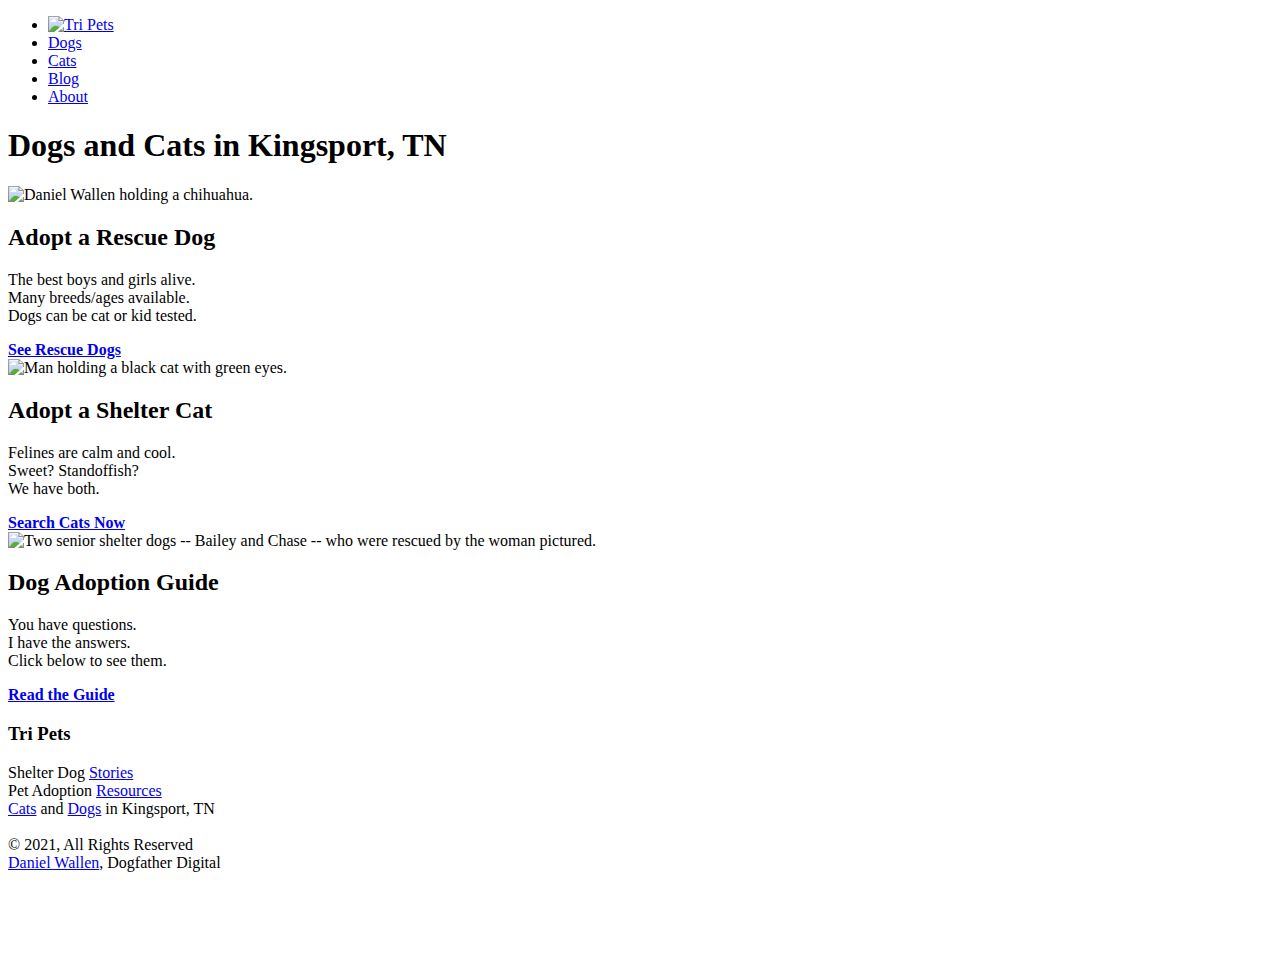
==== index.html @ e1119c5a "Add files via upload" ====
<!DOCTYPE html><!--  This site was created in Webflow. http://www.webflow.com  -->
<!--  Last Published: Fri Jan 29 2021 01:55:20 GMT+0000 (Coordinated Universal Time)  -->
<html data-wf-page="5ed4f68f78a1382084fd4b1a" data-wf-site="5ed4f68f78a138a384fd4b19">
<head>
  <meta charset="utf-8">
  <title>Dogs and Cats for Adoption in Kingsport, TN - Tri Pets</title>
  <meta content="Tri Pets is a pet adoption website serving the Tri-Cities. Looking for a dog or cat in Kingsport? Click to browse our local pets directory now." name="description">
  <meta content="Dogs and Cats for Adoption in Kingsport, TN - Tri Pets" property="og:title">
  <meta content="Tri Pets is a pet adoption website serving the Tri-Cities. Looking for a dog or cat in Kingsport? Click to browse our local pets directory now." property="og:description">
  <meta content="https://uploads-ssl.webflow.com/5ed4f68f78a138a384fd4b19/5ee0e1e221144598e5bb6f5f_tripets_home_seo%20(2).jpg" property="og:image">
  <meta content="Dogs and Cats for Adoption in Kingsport, TN - Tri Pets" property="twitter:title">
  <meta content="Tri Pets is a pet adoption website serving the Tri-Cities. Looking for a dog or cat in Kingsport? Click to browse our local pets directory now." property="twitter:description">
  <meta content="https://uploads-ssl.webflow.com/5ed4f68f78a138a384fd4b19/5ee0e1e221144598e5bb6f5f_tripets_home_seo%20(2).jpg" property="twitter:image">
  <meta property="og:type" content="website">
  <meta content="summary_large_image" name="twitter:card">
  <meta content="width=device-width, initial-scale=1" name="viewport">
  <meta content="2Pxyx9hiwLcddyiHBdIUPZRX5htZqiBv3Q6vPoJ77Sc" name="google-site-verification">
  <meta content="Webflow" name="generator">
  <link href="css/normalize.css" rel="stylesheet" type="text/css">
  <link href="css/webflow.css" rel="stylesheet" type="text/css">
  <link href="css/tri-pets.webflow.css" rel="stylesheet" type="text/css">
  <!-- [if lt IE 9]><script src="https://cdnjs.cloudflare.com/ajax/libs/html5shiv/3.7.3/html5shiv.min.js" type="text/javascript"></script><![endif] -->
  <script type="text/javascript">!function(o,c){var n=c.documentElement,t=" w-mod-";n.className+=t+"js",("ontouchstart"in o||o.DocumentTouch&&c instanceof DocumentTouch)&&(n.className+=t+"touch")}(window,document);</script>
  <link href="images/favicon.png" rel="shortcut icon" type="image/x-icon">
  <link href="images/webclip.png" rel="apple-touch-icon">
  <link href="https://www.tripets.org/" rel="canonical">
  <script async="" src="https://www.googletagmanager.com/gtag/js?id=UA-169302219-1"></script>
  <script type="text/javascript">window.dataLayer = window.dataLayer || [];function gtag(){dataLayer.push(arguments);}gtag('js', new Date());gtag('config', 'UA-169302219-1', {'anonymize_ip': false});</script>
</head>
<body>
  <header id="nav" class="sticky-nav">
    <nav class="w-container">
      <ul role="list" class="nav-grid w-list-unstyled">
        <li id="w-node-2475e80f1b31-84fd4b1a">
          <a href="https://www.tripets.org" class="nav-logo-link w-inline-block"><img src="images/84fe8e11-ecd4-4940-9826-82a768162bae_200x200.png" alt="Tri Pets" class="nav-logo"></a>
        </li>
        <li>
          <a href="https://www.tripets.org/dogs" class="nav-link">Dogs</a>
        </li>
        <li>
          <a href="https://www.tripets.org/cats" class="nav-link">Cats</a>
        </li>
        <li>
          <a href="https://www.tripets.org/blog" class="nav-link">Blog</a>
        </li>
        <li>
          <a href="https://www.tripets.org/about" class="nav-link">About</a>
        </li>
      </ul>
    </nav>
  </header>
  <section id="cards-section" class="pets-directory">
    <div class="pets-container w-container">
      <h1 class="top-header">Dogs and Cats in Kingsport, TN</h1>
      <div class="pets-grid">
        <div id="w-node-05af21439774-84fd4b1a" class="landing-page-container">
          <div class="pet-card"><img src="images/69469343_792908639200_7432899148673712128_n.jpg" alt="Daniel Wallen holding a chihuahua." class="pet-image"></div>
          <h2 class="pet-name">Adopt a Rescue Dog</h2>
          <p class="pet-description">The best boys and girls alive.<br>Many breeds/ages available.<br>Dogs can be cat or kid tested.</p>
          <a href="https://www.tripets.org/dogs" class="adopt-button w-button"><strong class="adopt-button-text">See Rescue Dogs</strong></a>
        </div>
        <div id="w-node-05af2143977b-84fd4b1a" class="landing-page-container">
          <div class="pet-card"><img src="images/Tripets2.jpg" alt="Man holding a black cat with green eyes." class="pet-image"></div>
          <h2 id="w-node-05af2143977e-84fd4b1a" class="pet-name">Adopt a Shelter Cat</h2>
          <p class="pet-description">Felines are calm and cool.<br>Sweet? Standoffish?<br>We have both.</p>
          <a href="https://www.tripets.org/cats" class="adopt-button w-button"><strong class="adopt-button-text">Search Cats Now</strong></a>
        </div>
        <div id="w-node-05af21439782-84fd4b1a" class="landing-page-container">
          <div class="pet-card"><img src="images/Tripets3.jpg" sizes="(max-width: 479px) 75vw, (max-width: 767px) 60vw, (max-width: 991px) 30vw, 287px" srcset="images/Tripets3-p-500.jpeg 500w, images/Tripets3-p-800.jpeg 800w, images/Tripets3-p-1080.jpeg 1080w, images/Tripets3.jpg 1403w" alt="Two senior shelter dogs -- Bailey and Chase -- who were rescued by the woman pictured." class="pet-image forever"></div>
          <h2 class="pet-name">Dog Adoption Guide</h2>
          <p id="w-node-05af21439787-84fd4b1a" class="pet-description">You have questions.<br>I have the answers.<br>Click below to see them.</p>
          <a href="https://www.tripets.org/resource/adopt-dog" class="adopt-button w-button"><strong class="adopt-button-text">Read the Guide</strong></a>
        </div>
      </div>
    </div>
  </section>
  <h3 class="tri-pets home">Tri Pets</h3>
  <p class="credits">Shelter Dog <a href="https://www.tripets.org/blog">Stories</a><strong><br></strong>Pet Adoption <a href="https://www.tripets.org/resources">Resources</a><br>
    <a href="https://www.tripets.org/cats">Cats</a> and <a href="https://www.tripets.org/dogs">Dogs</a> in Kingsport, TN<br>‍<br>© 2021, All Rights Reserved<br>‍<a href="https://www.danielwallen.dev">Daniel Wallen</a>, Dogfather Digital<br>‍
  </p>
  <div class="facebook home w-widget w-widget-facebook"><iframe src="https://www.facebook.com/plugins/like.php?href=https%3A%2F%2Fwww.facebook.com%2FDogfatherDigital&amp;layout=standard&amp;locale=en_US&amp;action=like&amp;show_faces=false&amp;share=false" scrolling="no" frameborder="0" allowtransparency="true" style="border: none; overflow: hidden; width: 300px; height: 35px;"></iframe></div>
  <script src="https://d3e54v103j8qbb.cloudfront.net/js/jquery-3.5.1.min.dc5e7f18c8.js?site=5ed4f68f78a138a384fd4b19" type="text/javascript" integrity="sha256-9/aliU8dGd2tb6OSsuzixeV4y/faTqgFtohetphbbj0=" crossorigin="anonymous"></script>
  <script src="js/webflow.js" type="text/javascript"></script>
  <!-- [if lte IE 9]><script src="https://cdnjs.cloudflare.com/ajax/libs/placeholders/3.0.2/placeholders.min.js"></script><![endif] -->
</body>
</html>
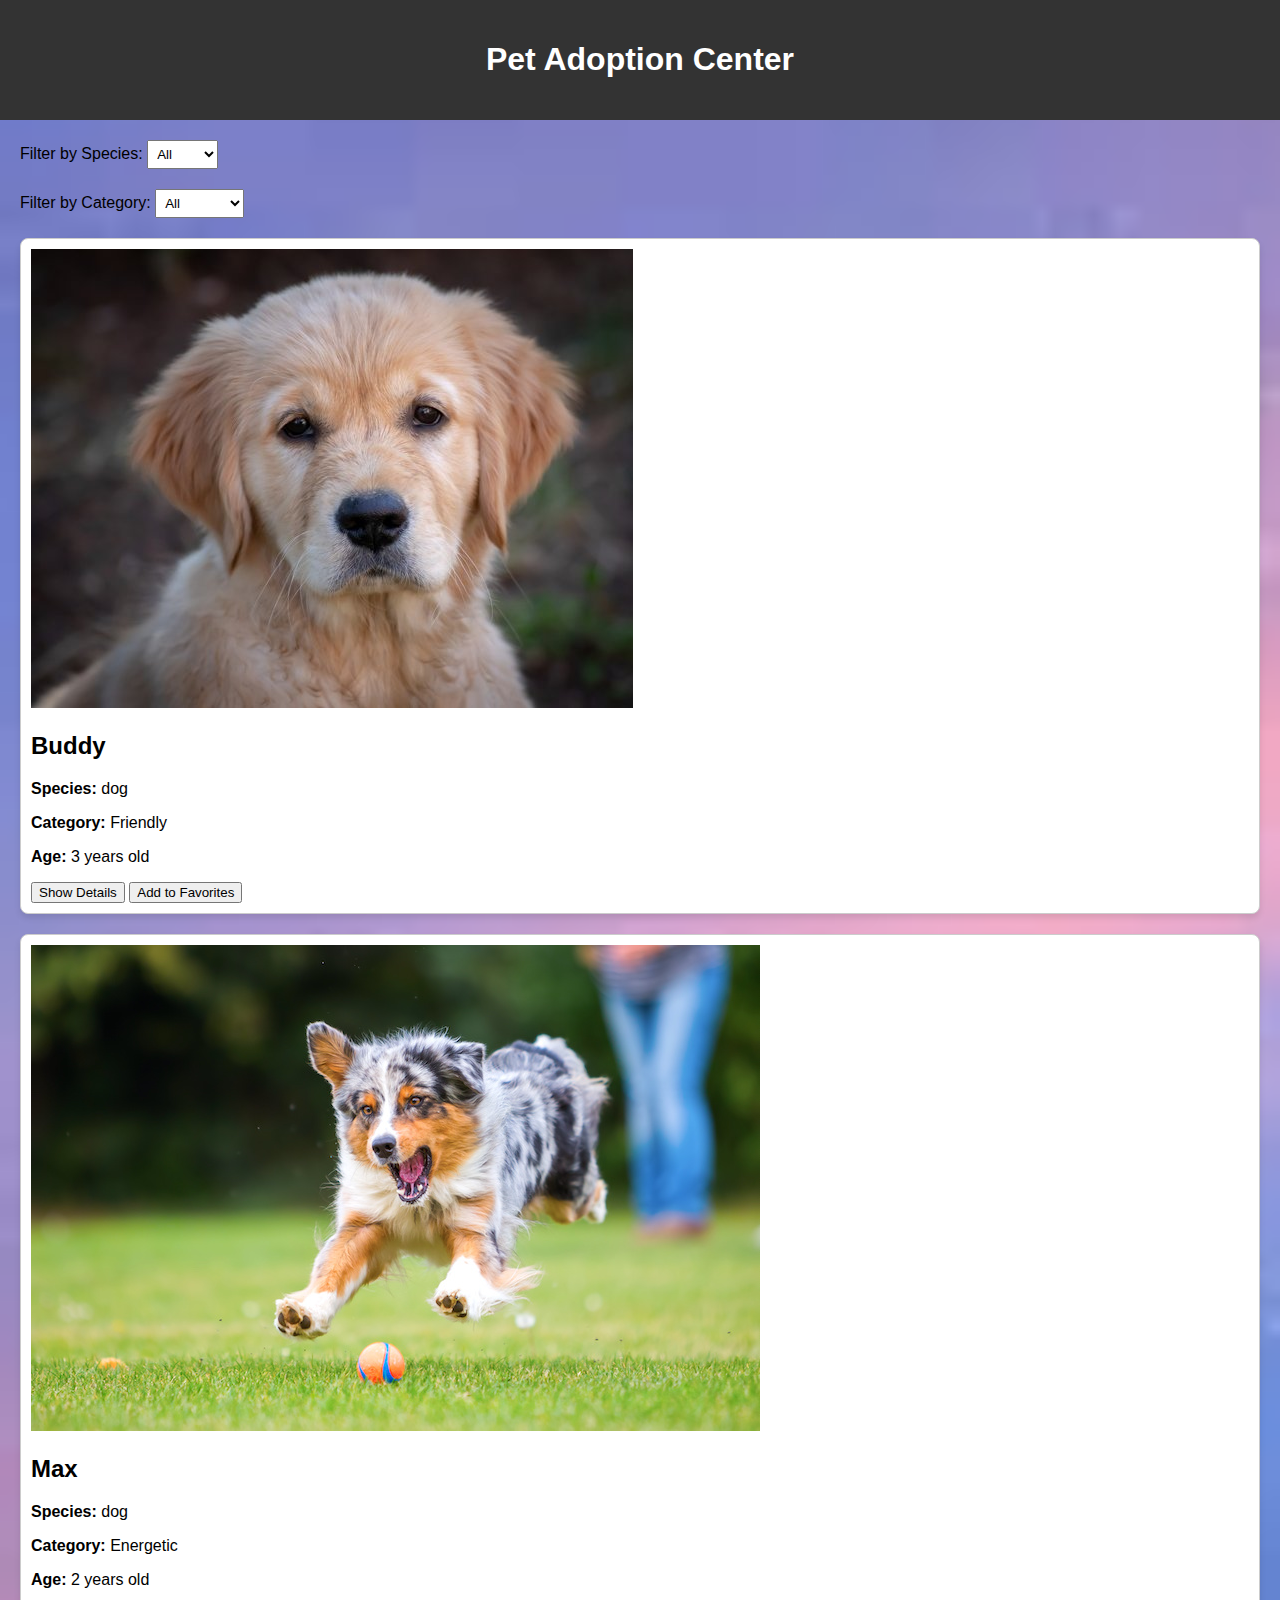
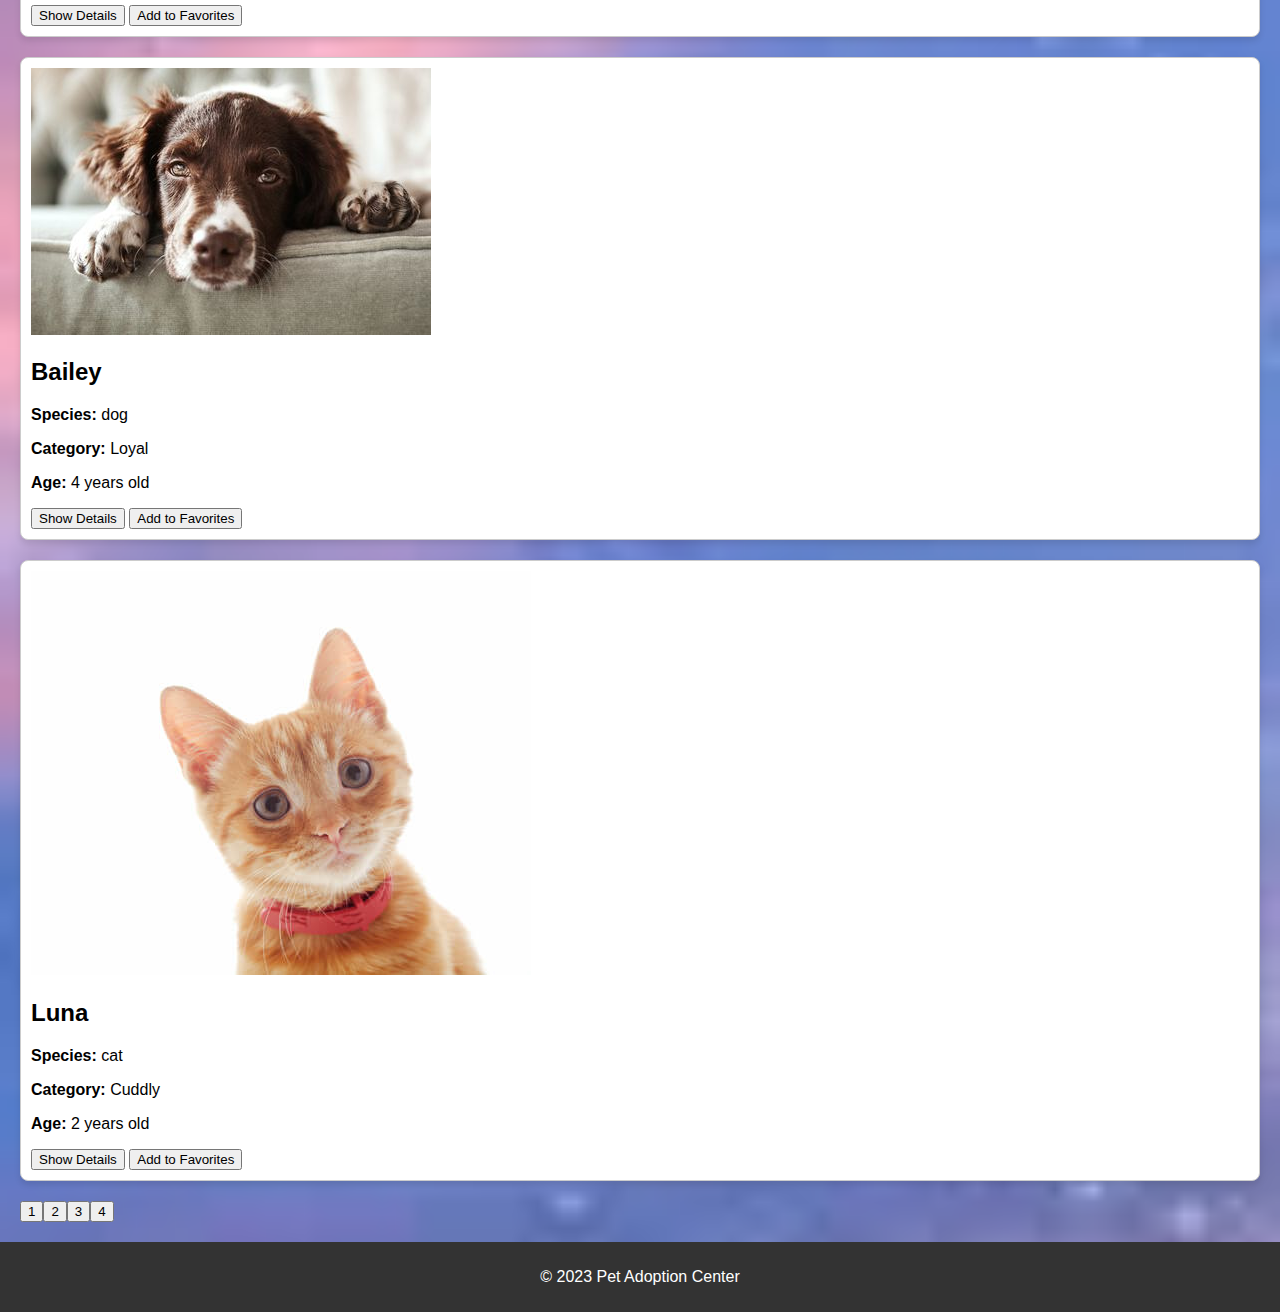
==== commit 998dc385: "Add files via upload" ====
--- a/index.html
+++ b/index.html
@@ -1,86 +1,56 @@
-<!DOCTYPE html><!--  This site was created in Webflow. http://www.webflow.com  -->
-<!--  Last Published: Fri Jan 29 2021 01:55:20 GMT+0000 (Coordinated Universal Time)  -->
-<html data-wf-page="5ed4f68f78a1382084fd4b1a" data-wf-site="5ed4f68f78a138a384fd4b19">
-<head>
-  <meta charset="utf-8">
-  <title>Dogs and Cats for Adoption in Kingsport, TN - Tri Pets</title>
-  <meta content="Tri Pets is a pet adoption website serving the Tri-Cities. Looking for a dog or cat in Kingsport? Click to browse our local pets directory now." name="description">
-  <meta content="Dogs and Cats for Adoption in Kingsport, TN - Tri Pets" property="og:title">
-  <meta content="Tri Pets is a pet adoption website serving the Tri-Cities. Looking for a dog or cat in Kingsport? Click to browse our local pets directory now." property="og:description">
-  <meta content="https://uploads-ssl.webflow.com/5ed4f68f78a138a384fd4b19/5ee0e1e221144598e5bb6f5f_tripets_home_seo%20(2).jpg" property="og:image">
-  <meta content="Dogs and Cats for Adoption in Kingsport, TN - Tri Pets" property="twitter:title">
-  <meta content="Tri Pets is a pet adoption website serving the Tri-Cities. Looking for a dog or cat in Kingsport? Click to browse our local pets directory now." property="twitter:description">
-  <meta content="https://uploads-ssl.webflow.com/5ed4f68f78a138a384fd4b19/5ee0e1e221144598e5bb6f5f_tripets_home_seo%20(2).jpg" property="twitter:image">
-  <meta property="og:type" content="website">
-  <meta content="summary_large_image" name="twitter:card">
-  <meta content="width=device-width, initial-scale=1" name="viewport">
-  <meta content="2Pxyx9hiwLcddyiHBdIUPZRX5htZqiBv3Q6vPoJ77Sc" name="google-site-verification">
-  <meta content="Webflow" name="generator">
-  <link href="css/normalize.css" rel="stylesheet" type="text/css">
-  <link href="css/webflow.css" rel="stylesheet" type="text/css">
-  <link href="css/tri-pets.webflow.css" rel="stylesheet" type="text/css">
-  <!-- [if lt IE 9]><script src="https://cdnjs.cloudflare.com/ajax/libs/html5shiv/3.7.3/html5shiv.min.js" type="text/javascript"></script><![endif] -->
-  <script type="text/javascript">!function(o,c){var n=c.documentElement,t=" w-mod-";n.className+=t+"js",("ontouchstart"in o||o.DocumentTouch&&c instanceof DocumentTouch)&&(n.className+=t+"touch")}(window,document);</script>
-  <link href="images/favicon.png" rel="shortcut icon" type="image/x-icon">
-  <link href="images/webclip.png" rel="apple-touch-icon">
-  <link href="https://www.tripets.org/" rel="canonical">
-  <script async="" src="https://www.googletagmanager.com/gtag/js?id=UA-169302219-1"></script>
-  <script type="text/javascript">window.dataLayer = window.dataLayer || [];function gtag(){dataLayer.push(arguments);}gtag('js', new Date());gtag('config', 'UA-169302219-1', {'anonymize_ip': false});</script>
-</head>
-<body>
-  <header id="nav" class="sticky-nav">
-    <nav class="w-container">
-      <ul role="list" class="nav-grid w-list-unstyled">
-        <li id="w-node-2475e80f1b31-84fd4b1a">
-          <a href="https://www.tripets.org" class="nav-logo-link w-inline-block"><img src="images/84fe8e11-ecd4-4940-9826-82a768162bae_200x200.png" alt="Tri Pets" class="nav-logo"></a>
-        </li>
-        <li>
-          <a href="https://www.tripets.org/dogs" class="nav-link">Dogs</a>
-        </li>
-        <li>
-          <a href="https://www.tripets.org/cats" class="nav-link">Cats</a>
-        </li>
-        <li>
-          <a href="https://www.tripets.org/blog" class="nav-link">Blog</a>
-        </li>
-        <li>
-          <a href="https://www.tripets.org/about" class="nav-link">About</a>
-        </li>
-      </ul>
-    </nav>
-  </header>
-  <section id="cards-section" class="pets-directory">
-    <div class="pets-container w-container">
-      <h1 class="top-header">Dogs and Cats in Kingsport, TN</h1>
-      <div class="pets-grid">
-        <div id="w-node-05af21439774-84fd4b1a" class="landing-page-container">
-          <div class="pet-card"><img src="images/69469343_792908639200_7432899148673712128_n.jpg" alt="Daniel Wallen holding a chihuahua." class="pet-image"></div>
-          <h2 class="pet-name">Adopt a Rescue Dog</h2>
-          <p class="pet-description">The best boys and girls alive.<br>Many breeds/ages available.<br>Dogs can be cat or kid tested.</p>
-          <a href="https://www.tripets.org/dogs" class="adopt-button w-button"><strong class="adopt-button-text">See Rescue Dogs</strong></a>
-        </div>
-        <div id="w-node-05af2143977b-84fd4b1a" class="landing-page-container">
-          <div class="pet-card"><img src="images/Tripets2.jpg" alt="Man holding a black cat with green eyes." class="pet-image"></div>
-          <h2 id="w-node-05af2143977e-84fd4b1a" class="pet-name">Adopt a Shelter Cat</h2>
-          <p class="pet-description">Felines are calm and cool.<br>Sweet? Standoffish?<br>We have both.</p>
-          <a href="https://www.tripets.org/cats" class="adopt-button w-button"><strong class="adopt-button-text">Search Cats Now</strong></a>
-        </div>
-        <div id="w-node-05af21439782-84fd4b1a" class="landing-page-container">
-          <div class="pet-card"><img src="images/Tripets3.jpg" sizes="(max-width: 479px) 75vw, (max-width: 767px) 60vw, (max-width: 991px) 30vw, 287px" srcset="images/Tripets3-p-500.jpeg 500w, images/Tripets3-p-800.jpeg 800w, images/Tripets3-p-1080.jpeg 1080w, images/Tripets3.jpg 1403w" alt="Two senior shelter dogs -- Bailey and Chase -- who were rescued by the woman pictured." class="pet-image forever"></div>
-          <h2 class="pet-name">Dog Adoption Guide</h2>
-          <p id="w-node-05af21439787-84fd4b1a" class="pet-description">You have questions.<br>I have the answers.<br>Click below to see them.</p>
-          <a href="https://www.tripets.org/resource/adopt-dog" class="adopt-button w-button"><strong class="adopt-button-text">Read the Guide</strong></a>
-        </div>
-      </div>
-    </div>
-  </section>
-  <h3 class="tri-pets home">Tri Pets</h3>
-  <p class="credits">Shelter Dog <a href="https://www.tripets.org/blog">Stories</a><strong><br></strong>Pet Adoption <a href="https://www.tripets.org/resources">Resources</a><br>
-    <a href="https://www.tripets.org/cats">Cats</a> and <a href="https://www.tripets.org/dogs">Dogs</a> in Kingsport, TN<br>‍<br>© 2021, All Rights Reserved<br>‍<a href="https://www.danielwallen.dev">Daniel Wallen</a>, Dogfather Digital<br>‍
-  </p>
-  <div class="facebook home w-widget w-widget-facebook"><iframe src="https://www.facebook.com/plugins/like.php?href=https%3A%2F%2Fwww.facebook.com%2FDogfatherDigital&amp;layout=standard&amp;locale=en_US&amp;action=like&amp;show_faces=false&amp;share=false" scrolling="no" frameborder="0" allowtransparency="true" style="border: none; overflow: hidden; width: 300px; height: 35px;"></iframe></div>
-  <script src="https://d3e54v103j8qbb.cloudfront.net/js/jquery-3.5.1.min.dc5e7f18c8.js?site=5ed4f68f78a138a384fd4b19" type="text/javascript" integrity="sha256-9/aliU8dGd2tb6OSsuzixeV4y/faTqgFtohetphbbj0=" crossorigin="anonymous"></script>
-  <script src="js/webflow.js" type="text/javascript"></script>
-  <!-- [if lte IE 9]><script src="https://cdnjs.cloudflare.com/ajax/libs/placeholders/3.0.2/placeholders.min.js"></script><![endif] -->
-</body>
-</html>+<!DOCTYPE html>
+<html lang="en">
+<head>
+    <meta charset="UTF-8">
+    <meta name="viewport" content="width=device-width, initial-scale=1.0">
+    <title>Pet Adoption</title>
+    <link rel="stylesheet" href="styles.css">
+</head>
+<body>
+    <header>
+        <h1>Pet Adoption Center</h1>
+    </header>
+    
+    <main>
+        <section id="filters">
+            <label for="species-filter">Filter by Species:</label>
+            <select id="species-filter">
+                <option value="all">All</option>
+                <option value="dog">Dog</option>
+                <option value="cat">Cat</option>
+                <option value="rabbit">Rabbit</option>
+                <option value="bird">Bird</option>
+            </select>
+        </section>
+        
+        <section id="categories">
+            <label for="category-filter">Filter by Category:</label>
+            <select id="category-filter">
+                <option value="all">All</option>
+                <option value="Friendly">Friendly</option>
+                <option value="Energetic">Energetic</option>
+                <option value="Cuddly">Cuddly</option>
+                <!-- Add more categories here -->
+            </select>
+        </section>
+        
+        <section id="pet-list">
+            <!-- Pet listings will be displayed here -->
+        </section>
+
+        <div id="pagination">
+            <!-- Pagination buttons will be displayed here -->
+        </div>
+
+        <div id="pet-modal" class="modal">
+            <!-- Pet details will be displayed here -->
+        </div>
+    </main>
+
+    <footer>
+        <p>&copy; 2023 Pet Adoption Center</p>
+    </footer>
+
+    <script src="script.js"></script>
+</body>
+</html>
--- a/styles.css
+++ b/styles.css
@@ -0,0 +1,74 @@
+/* styles.css */
+body {
+    font-family: Arial, sans-serif;
+    margin: 0;
+    padding: 0;
+    background-image: url('backgroundiamge.jpg'); /* Replace 'background.jpg' with the path to your background image */
+    background-size: cover;
+}
+
+header {
+    background-color: #333;
+    color: white;
+    text-align: center;
+    padding: 20px;
+}
+
+main {
+    padding: 20px;
+}
+
+footer {
+    background-color: #333;
+    color: white;
+    text-align: center;
+    padding: 10px;
+}
+
+#filters, #categories {
+    margin-bottom: 20px;
+}
+
+select {
+    padding: 5px;
+    margin-right: 10px;
+}
+
+.pet-card {
+    border: 1px solid #ccc;
+    padding: 10px;
+    margin-bottom: 20px;
+    background-color: white;
+    border-radius: 8px;
+    box-shadow: 0px 4px 6px rgba(0, 0, 0, 0.1);
+}
+
+.pet-image {
+    max-width: 100%;
+    height: auto;
+}
+
+.modal {
+    display: none;
+    position: fixed;
+    z-index: 1;
+    left: 0;
+    top: 0;
+    width: 100%;
+    height: 100%;
+    background-color: rgba(0, 0, 0, 0.7);
+}
+
+.modal-content {
+    background-color: #fff;
+    margin: 20% auto;
+    padding: 20px;
+    width: 50%;
+    box-shadow: 0 4px 8px 0 rgba(0, 0, 0, 0.2);
+    text-align: center;
+}
+
+.close-button {
+    float: right;
+    cursor: pointer;
+}
